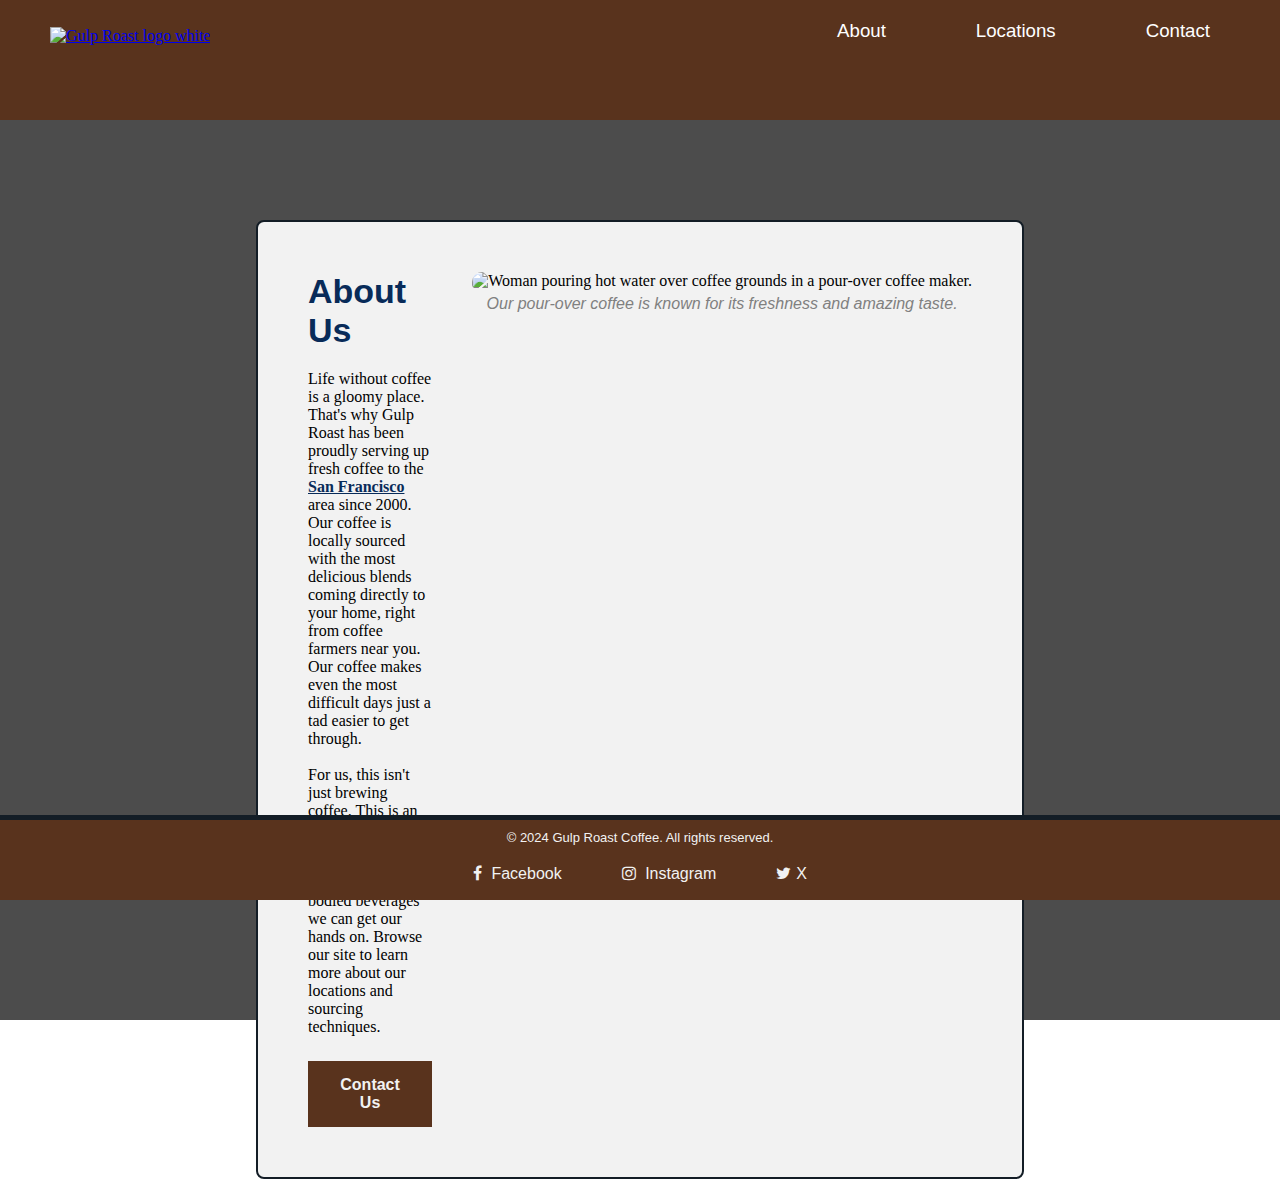
==== index.html @ 255f0065 "Gulp v1" ====
<!DOCTYPE html>
<html lang="en">
<head>
    <meta charset="UTF-8">
    <meta name="viewport" content="width=device-width, initial-scale=1.0">
    <!--bootstrap goes here-->
    <link rel="stylesheet" href="https://cdnjs.cloudflare.com/ajax/libs/font-awesome/4.7.0/css/font-awesome.min.css">
    <link rel="stylesheet" type="text/css" href="css/style.css">
    <title>Document</title>
</head>
<body>
    
  <header>
    <div class="container">
      <div class="logoGulp">
        <a href="https://uxuicurriculum.wixsite.com/gulproast"><img src="https://assets.codepen.io/6306176/gulp-logo-light.png" alt="Gulp Roast logo white" height="100px"></a>
      </div>
  
      <!--navigation links -->
  
      <nav class="menu">
        <ul>
          <a href="#">
            <li>About</li>
          </a>
          <a href="https://uxuicurriculum.wixsite.com/gulproast/locations">
            <li>Locations</li>
          </a>
          <a href="https://uxuicurriculum.wixsite.com/gulproast/contact">
            <li>Contact</li>
          </a>
        </ul>
      </nav>
    </div>
  </header>
  
  <!--section -->
  
  <section>
    <div class="overlay">
      <main class="content-wrapper">
        <div class="content">
          <div class="text-content">
            <h1>About Us</h1>
            <p class="link">Life without coffee is a gloomy place. That's why Gulp Roast has been proudly serving up fresh coffee to the <strong><a href="https://goo.gl/maps/3rAyszfwSDx8Si2Y9" target="_blank">San Francisco</a></strong> area since 2000. Our coffee is locally sourced with the most delicious blends coming directly to your home, right from coffee farmers near you. Our coffee makes even the most difficult days just a tad easier to get through.</p><br>
  
            <p>For us, this isn't just brewing coffee. This is an active life mission to bring our customers the most flavorful, full-bodied beverages we can get our hands on. Browse our site to learn more about our locations and sourcing techniques.</p>
            <p class="button"> <a href="https://uxuicurriculum.wixsite.com/gulproast/contact">Contact Us</a></p>
          </div>
          
  <!-- image here -->
  
          <div class="image-content">
            <img src="https://assets.codepen.io/6306176/gulp-pouring-coffee-horizontal.jpg" alt="Woman pouring hot water over coffee grounds in a pour-over coffee maker." class="side-image">
            <p class="caption">Our pour-over coffee is known for its freshness and amazing taste.</p>
          </div>
  
        </div>
      </main>
    </div>
</section>

  <!-- footer is here -->
  
  <footer>
    <div class="copyright">&copy; 2024 Gulp Roast Coffee. All rights reserved.</div>
    <div class="socialMedia">
      <ul>
        <li><a href="http://www.facebook.com" target="_blank"><i class="fa fa-facebook"></i> Facebook</a></li>
        <li><a href="https://www.instagram.com" target="_blank"><i class="fa fa-instagram"></i> Instagram</a></li>
        <li><a href="https://www.x.com" target="_blank"><i class="fa fa-twitter"></i>X</a></li>
      </ul>
    </div>
  </footer>





</body>
<!--javascript link goes here-->
</html>
---- css/style.css ----
/* General Styles */

* {
    margin: 0;
    padding: 0;
    box-sizing: border-box;
  }
  
  
  /* Navigation */
  
  header {
    background-color: #59331d;
    height: 120px;
    position: sticky;
    top: 0;
  }
  
  .container {
    display: flex;
    justify-content: space-between;
    align-items: center;
  }
  
  .logoGulp img {
    max-height: 100px;
    padding-top: 10px;
    padding-left: 50px;
  }
  
  .menu {
    font-family: "Lato", Arial, sans-serif;
    font-weight: 500;
    font-style: normal;
    font-size: 14pt;
  }
  
  .menu ul {
    display: flex;
    list-style: none;
    padding-right: 50px;
    margin: 0;
  }
  
  li {
    color: white;
    display: inline-block;
    padding: 20px;
  }
  
  .menu li {
    margin-left: 50px;
    color: white;
  }
  
  .menu li:hover {
    color: #d98555;
  }
  
  /* Body */
  
  body {
    background-image: url("https://assets.codepen.io/6306176/gulp-menu.jpg");
    background-size: cover;
    background-position: center;
    background-attachment: fixed;
    margin: 0;
    padding: 0;
  }
  
  .overlay {
    position: absolute;
    width: 100%;
    height: 100%;
    background-color: rgba(0, 0, 0, 0.7); /* 0.7 means opacity*/
  }
  
  .content-wrapper {
    background-color: #F2F2F2;
    border: 2px solid #131D26; 
    padding: 50px;
    margin: 100px auto;
    max-width: 60%;
    border-radius: 8px;
    display: flex;
    justify-content: center; 
    align-items: center;
  }
  
  .content {
    display: flex;
    justify-content: space-between;
  }
  
  .text-content {
    flex: 1;
    padding-right: 40px;
  }
  
  /* body image  */
  
  .image-content {
    text-align: center;
    border-radius: 8px;
  }
  
  .side-image {
    float: right;
    max-width: 100%;
    height: auto;
    border-radius: 10px;
    padding-bottom: 5px;
  }
   
  /* body text */
  
   h1 {
    font-family: 'Poppins', Arial, sans-serif;
    font-size: 34px;
    font-weight: 700;
    font-style: normal;
    color: #082b59;
    margin-bottom: 20px;
   }
  
  .link a {
    color: #082B59;
    text-decoration: underline;
  }
  
   .button a {
    font-family: 'Lato', Arial, sans-serif;
    font-weight: bold;
    background-color: #59331d;
    border: none;
    color: #F2F2F2; 
    padding: 15px 32px;
    text-align: center;
    text-decoration: none;
    display: inline-block;
    font-size: 16px;
    margin-top: 25px;
   }
  
   .button a:active {
    background-color: #59331d;
    border: none;
    color: #f2f2f2;
    }
  
  .button a:hover {
    color: #D98555;
  }
  
  .paragraph {
    font-family: "Lato", Arial, sans-serif;
    font-weight: 400;
    font-style: normal;
    font-size: 14pt;
    text-align: left;
    line-height: 1.2;
    max-width: 50%;
    padding: 0;
  }
  
  .paragraph a {
    color: #082B59;
    text-decoration: underline;
  }
  
  /* copy under image */
  
  .caption {
    text-align: center;
    padding-top: 20px;
    font-family: "Lato", Arial, sans-serif;
    font-style: italic;
    color: #808080;
  }
  
  
  /* Footer */
  
  footer {
    background-color: #59331D;
    height: 85px;
    display: inline-span;
    text-align: center;
    margin: 0;
    padding: 0;
    position: fixed;
    left: 0;
    bottom: 0;
    width: 100%;
    border-top: 5px solid #131D26 ;
  }
  
  .copyright {
    font-family: "Lato", Arial, sans-serif;
    color: #F2F2F2;
    font-size: small;
    padding-top: 10px;
  }
  
  /* social media styling */
  
  .socialMedia {
    font-family: "Lato", Arial, sans-serif;
    color: #F2F2F2;
  }
  
  .socialMedia ul {
    list-style-type: none;
    display: flex;
    justify-content: center;
    padding: 0;
    margin: 0;
  }
  
  .socialMedia li {
    margin: 0 10px;
  }
  
  .socialMedia a {
    color: #F2F2F2;
    text-decoration: none;
  }
  
  .socialMedia a:hover {
    color: #D98555;
  }
  
  .socialMedia i {
    margin-right: 5px;
  }
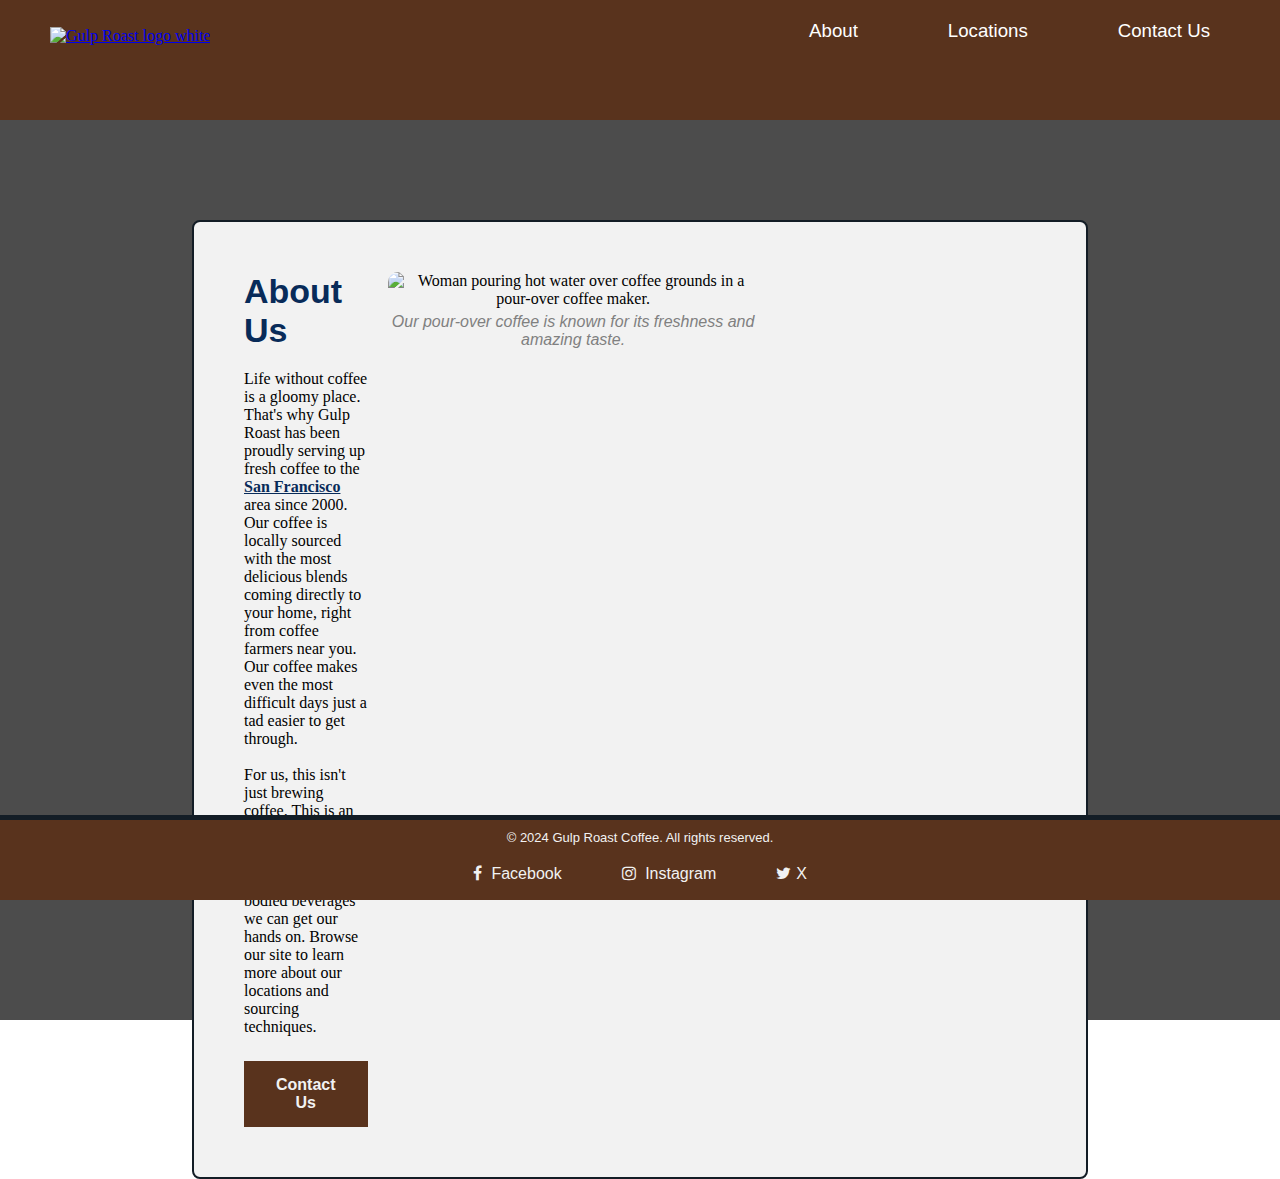
==== commit 9e211129: "responsive" ====
--- a/index.html
+++ b/index.html
@@ -27,7 +27,7 @@
             <li>Locations</li>
           </a>
           <a href="https://uxuicurriculum.wixsite.com/gulproast/contact">
-            <li>Contact</li>
+            <li>Contact Us</li>
           </a>
         </ul>
       </nav>
@@ -50,12 +50,18 @@
           
   <!-- image here -->
   
-          <div class="image-content">
-            <img src="https://assets.codepen.io/6306176/gulp-pouring-coffee-horizontal.jpg" alt="Woman pouring hot water over coffee grounds in a pour-over coffee maker." class="side-image">
-            <p class="caption">Our pour-over coffee is known for its freshness and amazing taste.</p>
-          </div>
+  <div class="image-content">
+    <picture>
+      <!-- Image for large screens (desktop) -->
+      <source media="(min-width: 1024px)" srcset="https://assets.codepen.io/6306176/gulp-pouring-coffee-horizontal.jpg" alt="Woman pouring hot water over coffee grounds in a pour-over coffee maker.">
+      <!-- Image for medium screens (tablet) -->
+      <source media="(min-width: 768px)" srcset="https://assets.codepen.io/6306176/gulp-pouring-coffee-vertical.jpg" alt="Woman pouring hot water over coffee grounds in a pour-over coffee maker.">
+      <!-- Default image for small screens (mobile) -->
+      <img src="https://assets.codepen.io/6306176/gulp-pouring-coffee-small-horizontal.jpg" alt="Woman pouring hot water over coffee grounds in a pour-over coffee maker." class="side-image">
+    </picture>
+    <p class="caption">Our pour-over coffee is known for its freshness and amazing taste.</p>
+  </div>
   
-        </div>
       </main>
     </div>
 </section>
--- a/css/style.css
+++ b/css/style.css
@@ -6,6 +6,21 @@
     box-sizing: border-box;
   }
   
+  body {
+    background-image: url("https://assets.codepen.io/6306176/gulp-menu.jpg");
+    background-size: cover;
+    background-position: center;
+    background-attachment: fixed;
+    margin: 0;
+    padding: 0;
+  }
+  
+  .overlay {
+    position: absolute;
+    width: 100%;
+    height: 100%;
+    background-color: rgba(0, 0, 0, 0.7); /* 0.7 means opacity*/
+  }
   
   /* Navigation */
   
@@ -57,23 +72,7 @@
     color: #d98555;
   }
   
-  /* Body */
-  
-  body {
-    background-image: url("https://assets.codepen.io/6306176/gulp-menu.jpg");
-    background-size: cover;
-    background-position: center;
-    background-attachment: fixed;
-    margin: 0;
-    padding: 0;
-  }
-  
-  .overlay {
-    position: absolute;
-    width: 100%;
-    height: 100%;
-    background-color: rgba(0, 0, 0, 0.7); /* 0.7 means opacity*/
-  }
+  /* Section */
   
   .content-wrapper {
     background-color: #F2F2F2;
@@ -97,7 +96,7 @@
     padding-right: 40px;
   }
   
-  /* body image  */
+  /* section image  */
   
   .image-content {
     text-align: center;
@@ -112,7 +111,7 @@
     padding-bottom: 5px;
   }
    
-  /* body text */
+  /* section text */
   
    h1 {
     font-family: 'Poppins', Arial, sans-serif;
@@ -232,4 +231,53 @@
   
   .socialMedia i {
     margin-right: 5px;
+  }
+
+
+  /* Media Queries */
+
+/* Large screens (desktop) */
+@media (min-width: 1024px) {
+    .content-wrapper {
+      max-width: 70%;
+      display: grid;
+      grid-template-columns: 2fr 1fr;
+      gap: 20px;
+    }
+  
+    .text-content {
+      padding-right: 20px;
+    }
+  }
+  
+  /* Medium screens (tablet) */
+  @media (min-width: 768px) and (max-width: 1023px) {
+    .content-wrapper {
+      max-width: 90%;
+      display: flex;
+      flex-direction: column;
+      align-items: center;
+    }
+  
+    .text-content {
+      text-align: center;
+    }
+  }
+  
+  /* Small screens (mobile) */
+  @media (max-width: 767px) {
+    .content-wrapper {
+      max-width: 95%;
+      padding: 20px;
+    }
+  
+    .paragraph {
+      max-width: 100%;
+      text-align: justify;
+    }
+  
+    .side-image {
+      max-width: 100%;
+      margin-top: 20px;
+    }
   }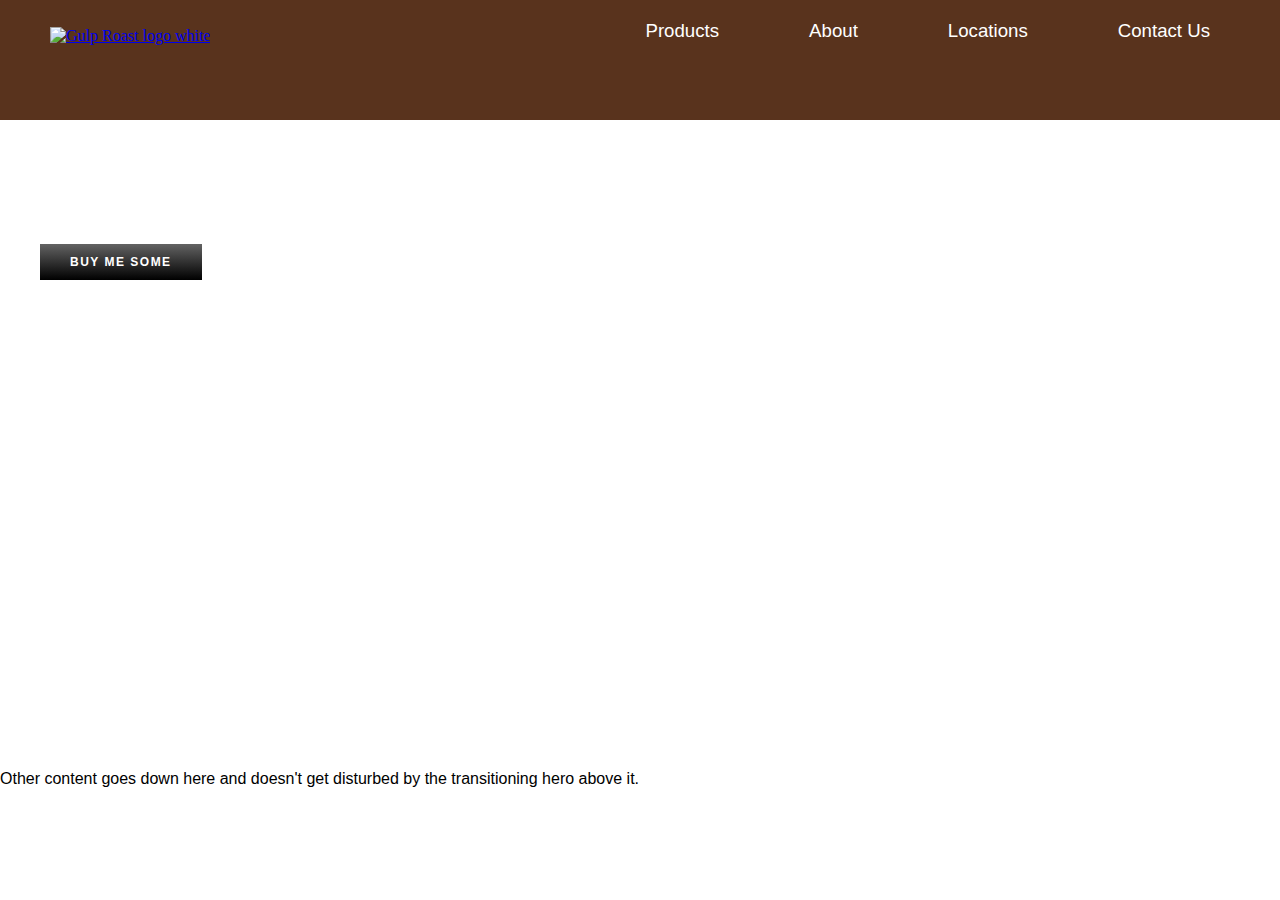
==== commit 4768abf4: "121524 update" ====
--- a/index.html
+++ b/index.html
@@ -6,21 +6,24 @@
     <!--bootstrap goes here-->
     <link rel="stylesheet" href="https://cdnjs.cloudflare.com/ajax/libs/font-awesome/4.7.0/css/font-awesome.min.css">
     <link rel="stylesheet" type="text/css" href="css/style.css">
-    <title>Document</title>
+    <title>Gulp Roast Home</title>
 </head>
 <body>
     
   <header>
     <div class="container">
       <div class="logoGulp">
-        <a href="https://uxuicurriculum.wixsite.com/gulproast"><img src="https://assets.codepen.io/6306176/gulp-logo-light.png" alt="Gulp Roast logo white" height="100px"></a>
+        <a href="file:///Users/meganrodgers/Bootcamp/M10/about.html"><img src="https://assets.codepen.io/6306176/gulp-logo-light.png" alt="Gulp Roast logo white" height="100px"></a>
       </div>
   
       <!--navigation links -->
   
       <nav class="menu">
         <ul>
-          <a href="#">
+          <a href="file:///Users/meganrodgers/Bootcamp/M10/products.html#">
+            <li>Products</li>
+          </a>
+          <a href="file:///Users/meganrodgers/Bootcamp/M10/about.html">
             <li>About</li>
           </a>
           <a href="https://uxuicurriculum.wixsite.com/gulproast/locations">
@@ -35,53 +38,19 @@
   </header>
   
   <!--section -->
-  
-  <section>
-    <div class="overlay">
-      <main class="content-wrapper">
-        <div class="content">
-          <div class="text-content">
-            <h1>About Us</h1>
-            <p class="link">Life without coffee is a gloomy place. That's why Gulp Roast has been proudly serving up fresh coffee to the <strong><a href="https://goo.gl/maps/3rAyszfwSDx8Si2Y9" target="_blank">San Francisco</a></strong> area since 2000. Our coffee is locally sourced with the most delicious blends coming directly to your home, right from coffee farmers near you. Our coffee makes even the most difficult days just a tad easier to get through.</p><br>
-  
-            <p>For us, this isn't just brewing coffee. This is an active life mission to bring our customers the most flavorful, full-bodied beverages we can get our hands on. Browse our site to learn more about our locations and sourcing techniques.</p>
-            <p class="button"> <a href="https://uxuicurriculum.wixsite.com/gulproast/contact">Contact Us</a></p>
-          </div>
-          
-  <!-- image here -->
-  
-  <div class="image-content">
-    <picture>
-      <!-- Image for large screens (desktop) -->
-      <source media="(min-width: 1024px)" srcset="https://assets.codepen.io/6306176/gulp-pouring-coffee-horizontal.jpg" alt="Woman pouring hot water over coffee grounds in a pour-over coffee maker.">
-      <!-- Image for medium screens (tablet) -->
-      <source media="(min-width: 768px)" srcset="https://assets.codepen.io/6306176/gulp-pouring-coffee-vertical.jpg" alt="Woman pouring hot water over coffee grounds in a pour-over coffee maker.">
-      <!-- Default image for small screens (mobile) -->
-      <img src="https://assets.codepen.io/6306176/gulp-pouring-coffee-small-horizontal.jpg" alt="Woman pouring hot water over coffee grounds in a pour-over coffee maker." class="side-image">
-    </picture>
-    <p class="caption">Our pour-over coffee is known for its freshness and amazing taste.</p>
+<section>
+  <div class="hero-container">
+    <div class="hero"></div>
+    <div class="hero-stuff">
+        <h1>I love coffee</h1>
+        <a class="btn">Buy Me Some</a>
+    </div>
   </div>
   
-      </main>
-    </div>
-</section>
-
-  <!-- footer is here -->
-  
-  <footer>
-    <div class="copyright">&copy; 2024 Gulp Roast Coffee. All rights reserved.</div>
-    <div class="socialMedia">
-      <ul>
-        <li><a href="http://www.facebook.com" target="_blank"><i class="fa fa-facebook"></i> Facebook</a></li>
-        <li><a href="https://www.instagram.com" target="_blank"><i class="fa fa-instagram"></i> Instagram</a></li>
-        <li><a href="https://www.x.com" target="_blank"><i class="fa fa-twitter"></i>X</a></li>
-      </ul>
-    </div>
-  </footer>
+  <p>Other content goes down here and doesn't get disturbed by the transitioning hero above it.</p>
 
 
-
-
+</section>
 
 </body>
 <!--javascript link goes here-->
--- a/css/style.css
+++ b/css/style.css
@@ -1,283 +1,465 @@
 /* General Styles */
 
 * {
-    margin: 0;
-    padding: 0;
+  margin: 0;
+  padding: 0;
+  box-sizing: border-box;
+}
+
+/* text styles */
+
+ h1 {
+  font-family: 'Poppins', Arial, sans-serif;
+  font-size: 34px;
+  font-weight: 700;
+  font-style: normal;
+  color: #082b59;
+  margin-bottom: 20px;
+ }
+
+ h2 {
+  font-family: 'Poppins', Arial, sans-serif;
+  font-family: 24px;
+  font-weight: 700;
+  font-style: normal;
+  color: black;
+  margin-bottom: 10px; 
+ }
+
+.link a {
+  color: #082B59;
+  text-decoration: underline;
+}
+
+ .button a {
+  font-family: 'Lato', Arial, sans-serif;
+  font-weight: bold;
+  background-color: #59331d;
+  border: none;
+  color: #F2F2F2; 
+  padding: 15px 32px;
+  text-align: center;
+  text-decoration: none;
+  display: inline-block;
+  font-size: 16px;
+  margin-top: 25px;
+ }
+
+ .button a:active {
+  background-color: #59331d;
+  border: none;
+  color: #f2f2f2;
+  }
+
+.button a:hover {
+  color: #D98555;
+}
+
+.paragraph {
+  font-family: "Lato", Arial, sans-serif;
+  font-weight: 400;
+  font-style: normal;
+  font-size: 14pt;
+  text-align: left;
+  line-height: 1.2;
+  max-width: 50%;
+  padding: 0;
+}
+
+.paragraph a {
+  color: #082B59;
+  text-decoration: underline;
+}
+
+
+.caption {
+  text-align: center;
+  padding-top: 20px;
+  font-family: "Lato", Arial, sans-serif;
+  font-style: italic;
+  color: #808080;
+}
+
+/* Navigation */
+
+header {
+  background-color: #59331d;
+  height: 120px;
+  position: sticky;
+  top: 0;
+}
+
+.container {
+  display: flex;
+  justify-content: space-between;
+  align-items: center;
+}
+
+.logoGulp img {
+  max-height: 100px;
+  padding-top: 10px;
+  padding-left: 50px;
+}
+
+.menu {
+  font-family: "Lato", Arial, sans-serif;
+  font-weight: 500;
+  font-style: normal;
+  font-size: 14pt;
+}
+
+.menu ul {
+  display: flex;
+  list-style: none;
+  padding-right: 50px;
+  margin: 0;
+}
+
+li {
+  color: white;
+  display: inline-block;
+  padding: 20px;
+}
+
+.menu li {
+  margin-left: 50px;
+  color: white;
+}
+
+.menu li:hover {
+  color: #d98555;
+}
+
+/* Home page styling */
+
+.hero-container {
+  height: 70vh;
+  width: 100%;
+  overflow: hidden;
+  position: relative;
+  margin-bottom: 20px;
+}
+
+.hero {
+  background: url('https://images.unsplash.com/photo-1467189386127-c4e5e31ee213?auto=format&fit=crop&w=1350&q=80') no-repeat center center;
+  background-size: cover;
+  height: 100%;
+  width: 100%;
+  padding: 40px;
+  transition: transform 2s;
+}
+
+.hero:hover {
+  transform: scale(1.15);
+}
+
+.hero-stuff {
+  position: absolute;
+  top: 40px;
+  left: 40px;
+}
+
+h1 {
+  font-size: 55px;
+  font-weight: 700;
+  font-family: sans-serif;
+  color: #fff;
+}
+
+a.btn {
+  display: inline-block;
+  font-family: sans-serif;
+  font-size: 12px;
+  font-weight: 700;
+  letter-spacing: 1.5px;
+  padding: 11px 30px;
+  background-color: #636363;
+  background-image: linear-gradient(to bottom,#636363,#000);
+  color: #fff;
+  text-transform: uppercase;
+}
+
+a.btn:hover {
+  background-image: linear-gradient(to bottom,#000,#000);
+}
+
+p {
+  font-family: sans-serif;
+}
+
+/* About us page */
+
+.about-us {
+  background-image: url("images/gulp-menu.jpg");
+  background-size: cover;
+  background-position: center;
+  background-attachment: fixed;
+  margin: 0;
+  padding: 0;
+  height: 100vh;
+  position: relative;
+}
+
+.overlay {
+  position: absolute;
+  width: 100%;
+  height: 100%;
+  background-color: rgba(0, 0, 0, 0.7); /* 0.7 means opacity*/
+  pointer-events: none;
+}
+
+.content-wrapper {
+  background-color: #F2F2F2;
+  border: 2px solid #131D26; 
+  padding: 50px;
+  margin: 100px auto;
+  max-width: 70%;
+  border-radius: 8px;
+  display: grid;
+  gap: 20px;
+  grid-template-columns: 1fr;
+}
+
+.content {
+  display: flex;
+  flex-direction: column; 
+  justify-content: space-between;
+  align-items: center;
+  gap: 20px; 
+}
+
+/* About us image styling */
+
+.text-content {
+  text-align: left;
+  max-width: 100%;
+  line-height: 1.6;
+  padding: 10px 20px;
+}
+
+.image-content {
+  text-align: center;
+  max-width: 100%;
+  padding: 10px;
+  border-radius: 8px;
+}
+
+.side-image {
+  float: right;
+  max-width: 100%;
+  height: auto;
+  border-radius: 10px;
+  padding-bottom: 5px;
+}
+
+
+/* Product page styling */
+
+
+/* Background specific to products.html */
+
+.products-page {
+background-image: url("");
+background-color:#f3eada;
+}
+
+.product-grid {
+display: grid;
+grid-template-columns: 1fr; /* Single column for mobile */
+gap: 20px;
+}
+
+.products-page-heading {
+text-align: left;
+font-family: 'Poppins', Arial, sans-serif;
+font-size: 34px;
+font-weight: 700;
+font-style: normal;
+color: #082b59;
+padding: 2%;
+margin-bottom: 20px;
+}
+
+.product-images {
+display: grid;
+grid-template-columns: repeat(3, 1fr); /* 3 equal columns */
+gap: 20px;
+max-width: 1200px;
+margin: 0 auto;
+padding: 20px;
+}
+
+/* Product Container: Three Columns */
+.product-container {
+display: grid;
+grid-template-columns: repeat(3, 1fr); /* 3 equal columns */
+gap: 20px; /* Space between columns */
+max-width: 1200px; /* Center the content */
+margin: 0 auto;
+padding: 20px;
+}
+
+/* Individual Product Styling */
+.product {
+background: #f2f2f2;
+border: 2px solid #59331d;
+border-radius: 8px;
+padding: 15px;
+text-align: center;
+}
+
+/* Product Title */
+.product h2 {
+font-size: 1.5rem;
+color: #131D26;
+margin-bottom: 10px;
+text-align: center;
+}
+
+/* Product Image */
+.product img {
+width: 100%; /* Responsive images */
+max-width: 250px;
+height: auto;
+margin: 10px 0;
+border-radius: 50%;
+}
+
+/* Product Description */
+.product p {
+font-size: 1rem;
+color: black;
+line-height: 1.6;
+text-align: left;
+padding-top: 15px;
+padding-left: 5px;
+padding-right:5px;
+}
+
+/* Footer */
+
+footer {
+  background-color: #59331D;
+  height: 85px;
+  display: inline-span;
+  text-align: center;
+  margin: 0;
+  padding: 0;
+  position: fixed;
+  left: 0;
+  bottom: 0;
+  width: 100%;
+  border-top: 5px solid #131D26 ;
+}
+
+.copyright {
+  font-family: "Lato", Arial, sans-serif;
+  color: #F2F2F2;
+  font-size: small;
+  padding-top: 10px;
+}
+
+/* social media styling */
+
+.socialMedia {
+  font-family: "Lato", Arial, sans-serif;
+  color: #F2F2F2;
+}
+
+.socialMedia ul {
+  list-style-type: none;
+  display: flex;
+  justify-content: center;
+  padding: 0;
+  margin: 0;
+}
+
+.socialMedia li {
+  margin: 0 10px;
+}
+
+.socialMedia a {
+  color: #F2F2F2;
+  text-decoration: none;
+}
+
+.socialMedia a:hover {
+  color: #D98555;
+}
+
+.socialMedia i {
+  margin-right: 5px;
+}
+
+/* Media Queries */
+
+/* Mobile (max-width: 767px) */
+@media (max-width: 767px) {
+  .content-wrapper {
+    max-width: 95%;
+    padding: 20px;
+  }
+  .side-image {
+    max-width: 100%;
+    margin-top: 20px;
+  }
+  .product-container {
+    grid-template-columns: 1fr; /* Single column for mobile */
+  }
+}
+
+/* Tablet (min-width: 768px) */
+@media (min-width: 768px) and (max-width: 1023px) {
+  .content-wrapper {
+    max-width: 90%;
+    display: flex;
+    flex-direction: column;
+    align-items: center;
+  }
+  .text-content {
+    text-align: center;
+  }
+  .side-image {
+    max-width: 100%;
+    margin-top: 20px;
+  }
+  .product-container {
+    grid-template-columns: repeat(2, 1fr); /* Two columns for tablets */
+  }
+  .content {
+    flex-direction: row;
+    align-items: flex-start;
+    gap: 40px;
+  }
+  .text-content {
+    text-align: left;
+    max-width: 70%;
+  }
+  .image-content {
+    max-width: 50%;
+  }
+}
+
+/* Desktop (min-width: 1024px) */
+@media (min-width: 1024px) {
+  .content-wrapper {
+    max-width: 70%;
+    display: grid;
+    grid-template-columns: 2fr 1fr;
+    gap: 20px;
+    border-radius: 8px;
+  }
+  .text-content {
+    max-width: 70%;
+    padding-right: 20px;
+  }
+  .image-content {
+    max-width: 30%;
+    padding: 10px;
     box-sizing: border-box;
   }
-  
-  body {
-    background-image: url("https://assets.codepen.io/6306176/gulp-menu.jpg");
-    background-size: cover;
-    background-position: center;
-    background-attachment: fixed;
-    margin: 0;
-    padding: 0;
-  }
-  
-  .overlay {
-    position: absolute;
-    width: 100%;
-    height: 100%;
-    background-color: rgba(0, 0, 0, 0.7); /* 0.7 means opacity*/
-  }
-  
-  /* Navigation */
-  
-  header {
-    background-color: #59331d;
-    height: 120px;
-    position: sticky;
-    top: 0;
-  }
-  
-  .container {
-    display: flex;
-    justify-content: space-between;
-    align-items: center;
-  }
-  
-  .logoGulp img {
-    max-height: 100px;
-    padding-top: 10px;
-    padding-left: 50px;
-  }
-  
-  .menu {
-    font-family: "Lato", Arial, sans-serif;
-    font-weight: 500;
-    font-style: normal;
-    font-size: 14pt;
-  }
-  
-  .menu ul {
-    display: flex;
-    list-style: none;
-    padding-right: 50px;
-    margin: 0;
-  }
-  
-  li {
-    color: white;
-    display: inline-block;
-    padding: 20px;
-  }
-  
-  .menu li {
-    margin-left: 50px;
-    color: white;
-  }
-  
-  .menu li:hover {
-    color: #d98555;
-  }
-  
-  /* Section */
-  
-  .content-wrapper {
-    background-color: #F2F2F2;
-    border: 2px solid #131D26; 
-    padding: 50px;
-    margin: 100px auto;
-    max-width: 60%;
-    border-radius: 8px;
-    display: flex;
-    justify-content: center; 
-    align-items: center;
-  }
-  
   .content {
-    display: flex;
-    justify-content: space-between;
-  }
-  
-  .text-content {
-    flex: 1;
-    padding-right: 40px;
-  }
-  
-  /* section image  */
-  
-  .image-content {
-    text-align: center;
-    border-radius: 8px;
-  }
-  
-  .side-image {
-    float: right;
-    max-width: 100%;
-    height: auto;
-    border-radius: 10px;
-    padding-bottom: 5px;
-  }
-   
-  /* section text */
-  
-   h1 {
-    font-family: 'Poppins', Arial, sans-serif;
-    font-size: 34px;
-    font-weight: 700;
-    font-style: normal;
-    color: #082b59;
-    margin-bottom: 20px;
-   }
-  
-  .link a {
-    color: #082B59;
-    text-decoration: underline;
-  }
-  
-   .button a {
-    font-family: 'Lato', Arial, sans-serif;
-    font-weight: bold;
-    background-color: #59331d;
-    border: none;
-    color: #F2F2F2; 
-    padding: 15px 32px;
-    text-align: center;
-    text-decoration: none;
-    display: inline-block;
-    font-size: 16px;
-    margin-top: 25px;
-   }
-  
-   .button a:active {
-    background-color: #59331d;
-    border: none;
-    color: #f2f2f2;
-    }
-  
-  .button a:hover {
-    color: #D98555;
-  }
-  
-  .paragraph {
-    font-family: "Lato", Arial, sans-serif;
-    font-weight: 400;
-    font-style: normal;
-    font-size: 14pt;
-    text-align: left;
-    line-height: 1.2;
-    max-width: 50%;
-    padding: 0;
-  }
-  
-  .paragraph a {
-    color: #082B59;
-    text-decoration: underline;
-  }
-  
-  /* copy under image */
-  
-  .caption {
-    text-align: center;
-    padding-top: 20px;
-    font-family: "Lato", Arial, sans-serif;
-    font-style: italic;
-    color: #808080;
-  }
-  
-  
-  /* Footer */
-  
-  footer {
-    background-color: #59331D;
-    height: 85px;
-    display: inline-span;
-    text-align: center;
-    margin: 0;
-    padding: 0;
-    position: fixed;
-    left: 0;
-    bottom: 0;
-    width: 100%;
-    border-top: 5px solid #131D26 ;
-  }
-  
-  .copyright {
-    font-family: "Lato", Arial, sans-serif;
-    color: #F2F2F2;
-    font-size: small;
-    padding-top: 10px;
-  }
-  
-  /* social media styling */
-  
-  .socialMedia {
-    font-family: "Lato", Arial, sans-serif;
-    color: #F2F2F2;
-  }
-  
-  .socialMedia ul {
-    list-style-type: none;
-    display: flex;
-    justify-content: center;
-    padding: 0;
-    margin: 0;
-  }
-  
-  .socialMedia li {
-    margin: 0 10px;
-  }
-  
-  .socialMedia a {
-    color: #F2F2F2;
-    text-decoration: none;
-  }
-  
-  .socialMedia a:hover {
-    color: #D98555;
-  }
-  
-  .socialMedia i {
-    margin-right: 5px;
-  }
-
-
-  /* Media Queries */
-
-/* Large screens (desktop) */
-@media (min-width: 1024px) {
-    .content-wrapper {
-      max-width: 70%;
-      display: grid;
-      grid-template-columns: 2fr 1fr;
-      gap: 20px;
-    }
-  
-    .text-content {
-      padding-right: 20px;
-    }
-  }
-  
-  /* Medium screens (tablet) */
-  @media (min-width: 768px) and (max-width: 1023px) {
-    .content-wrapper {
-      max-width: 90%;
-      display: flex;
-      flex-direction: column;
-      align-items: center;
-    }
-  
-    .text-content {
-      text-align: center;
-    }
-  }
-  
-  /* Small screens (mobile) */
-  @media (max-width: 767px) {
-    .content-wrapper {
-      max-width: 95%;
-      padding: 20px;
-    }
-  
-    .paragraph {
-      max-width: 100%;
-      text-align: justify;
-    }
-  
-    .side-image {
-      max-width: 100%;
-      margin-top: 20px;
-    }
-  }+    flex-direction: row;
+    align-items: flex-start;
+  }
+}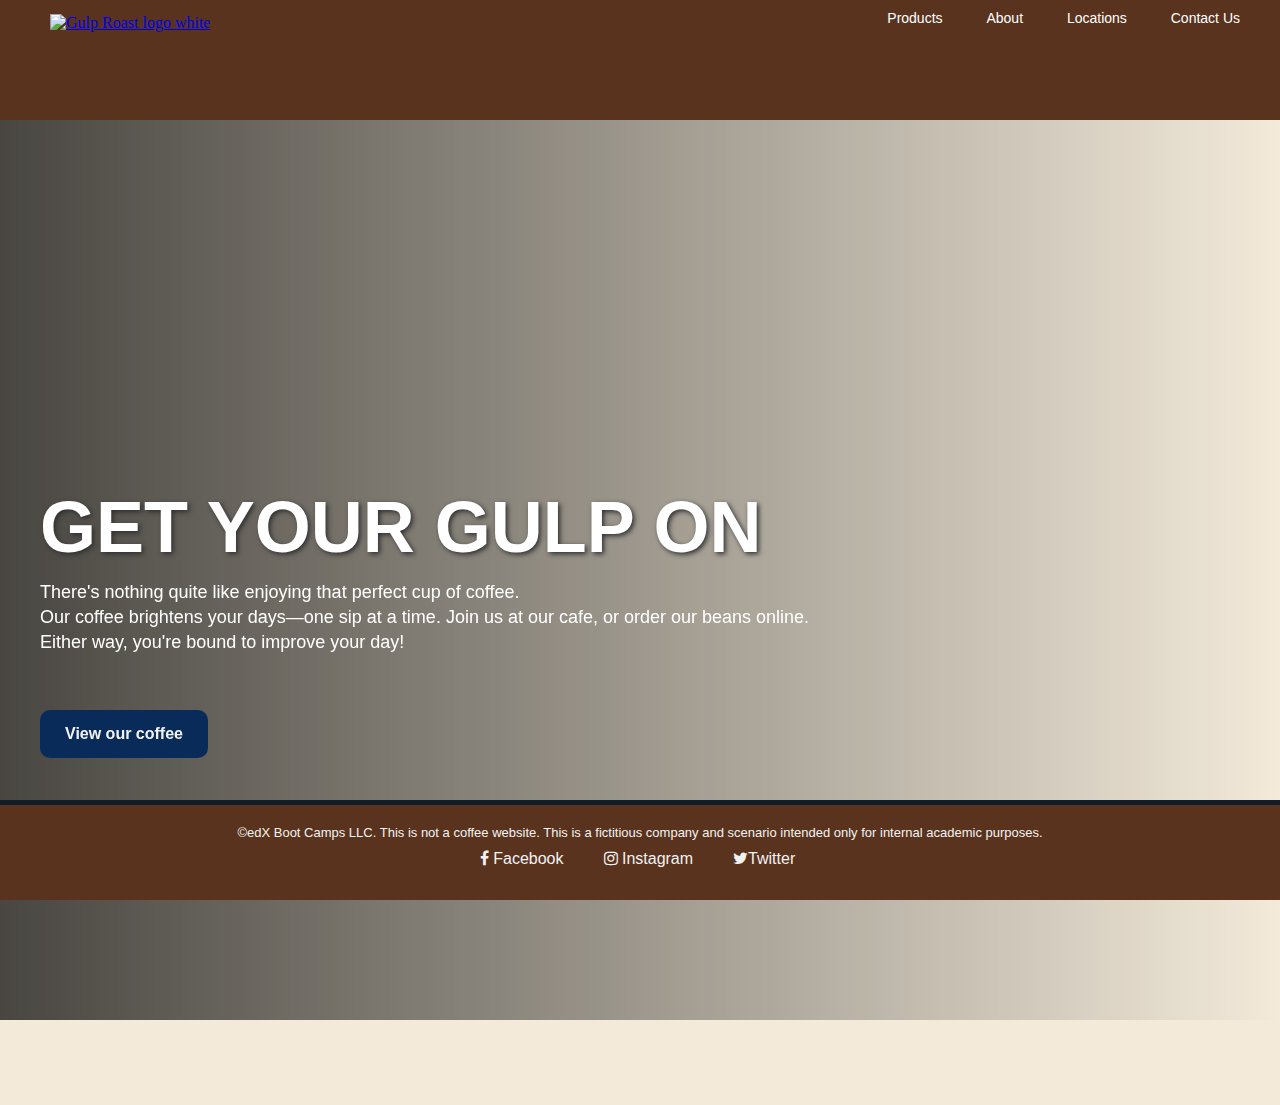
==== commit 711873c9: "final version" ====
--- a/index.html
+++ b/index.html
@@ -3,37 +3,29 @@
 <head>
     <meta charset="UTF-8">
     <meta name="viewport" content="width=device-width, initial-scale=1.0">
-    <!--bootstrap goes here-->
     <link rel="stylesheet" href="https://cdnjs.cloudflare.com/ajax/libs/font-awesome/4.7.0/css/font-awesome.min.css">
-    <link rel="stylesheet" type="text/css" href="css/style.css">
+    <link rel="stylesheet" type="text/css" href="./css/style.css">
     <title>Gulp Roast Home</title>
 </head>
 <body>
     
+   <!--navigation -->
   <header>
-    <div class="container">
+    <div class="container-nav">
       <div class="logoGulp">
-        <a href="file:///Users/meganrodgers/Bootcamp/M10/about.html"><img src="https://assets.codepen.io/6306176/gulp-logo-light.png" alt="Gulp Roast logo white" height="100px"></a>
+        <a href="file:///Users/meganrodgers/Bootcamp/M10/index.html"><img src="https://assets.codepen.io/6306176/gulp-logo-light.png" alt="Gulp Roast logo white" height="100px"></a>
       </div>
-  
-      <!--navigation links -->
-  
+
       <nav class="menu">
         <ul>
-          <a href="file:///Users/meganrodgers/Bootcamp/M10/products.html#">
-            <li>Products</li>
-          </a>
-          <a href="file:///Users/meganrodgers/Bootcamp/M10/about.html">
-            <li>About</li>
-          </a>
-          <a href="https://uxuicurriculum.wixsite.com/gulproast/locations">
-            <li>Locations</li>
-          </a>
-          <a href="https://uxuicurriculum.wixsite.com/gulproast/contact">
-            <li>Contact Us</li>
-          </a>
+          <a href="file:///Users/meganrodgers/Bootcamp/M10/products.html#"><li>Products</li></a>
+          <a href="file:///Users/meganrodgers/Bootcamp/M10/about.html"><li>About</li></a>
+          <a href="https://uxuicurriculum.wixsite.com/gulproast/locations"><li>Locations</li></a>
+          <a href="https://uxuicurriculum.wixsite.com/gulproast/contact"><li>Contact Us</li> </a>
         </ul>
       </nav>
+      <i class="fa fa-bars burger" style="font-size:24px"></i>
+      
     </div>
   </header>
   
@@ -42,16 +34,28 @@
   <div class="hero-container">
     <div class="hero"></div>
     <div class="hero-stuff">
-        <h1>I love coffee</h1>
-        <a class="btn">Buy Me Some</a>
+        <h1 class="display-h1">Get Your Gulp On</h1>
+        <p class="display-copy">There's nothing quite like enjoying that perfect cup of coffee. 
+        <br>Our coffee brightens your days—one sip at a time. Join us at our cafe, or order our beans online.<br> Either way, you're bound to improve your day!</p>
+
+        <a class="btn" href="file:///Users/meganrodgers/Bootcamp/M10/products.html#">View our coffee</a>
     </div>
   </div>
-  
-  <p>Other content goes down here and doesn't get disturbed by the transitioning hero above it.</p>
-
-
 </section>
 
+ <!-- footer is here -->
+  
+ <footer>
+  <div class="copyright">&copy;edX Boot Camps LLC. This is not a coffee website. This is a fictitious company and scenario intended only for internal academic purposes.</div>
+  <div class="socialMedia">
+    <ul>
+      <li><a href="http://www.facebook.com" target="_blank"><i class="fa fa-facebook"></i> Facebook</a></li>
+      <li><a href="https://www.instagram.com" target="_blank"><i class="fa fa-instagram"></i> Instagram</a></li>
+      <li><a href="https://www.x.com" target="_blank"><i class="fa fa-twitter"></i>Twitter</a></li>
+    </ul>
+  </div>
+</footer>
+
+<script src="script.js"></script>
 </body>
-<!--javascript link goes here-->
 </html>--- a/css/style.css
+++ b/css/style.css
@@ -5,6 +5,12 @@
   padding: 0;
   box-sizing: border-box;
 }
+
+body {
+  padding-bottom: 85px;
+  background-color:#f3eada;
+}
+
 
 /* text styles */
 
@@ -59,7 +65,7 @@
   font-family: "Lato", Arial, sans-serif;
   font-weight: 400;
   font-style: normal;
-  font-size: 14pt;
+  font-size: 14px;
   text-align: left;
   line-height: 1.2;
   max-width: 50%;
@@ -89,7 +95,7 @@
   top: 0;
 }
 
-.container {
+.container-nav {
   display: flex;
   justify-content: space-between;
   align-items: center;
@@ -105,39 +111,43 @@
   font-family: "Lato", Arial, sans-serif;
   font-weight: 500;
   font-style: normal;
-  font-size: 14pt;
+  font-size: 14px;
+  display: none;
 }
 
 .menu ul {
-  display: flex;
   list-style: none;
-  padding-right: 50px;
+  padding-right: 10px;
   margin: 0;
 }
 
 li {
   color: white;
   display: inline-block;
-  padding: 20px;
+  padding: 10px;
 }
 
 .menu li {
-  margin-left: 50px;
-  color: white;
+  display: inline-block;
+  margin-right: 20px;
+  position: relative; 
 }
 
 .menu li:hover {
   color: #d98555;
 }
 
+.burger {
+  color: white;
+}
+
 /* Home page styling */
 
 .hero-container {
-  height: 70vh;
+  height: 100vh;
   width: 100%;
   overflow: hidden;
   position: relative;
-  margin-bottom: 20px;
 }
 
 .hero {
@@ -146,120 +156,200 @@
   height: 100%;
   width: 100%;
   padding: 40px;
-  transition: transform 2s;
+  transition: transform 0.5s ease-in-out;
+}
+
+.hero::after {
+  content: "";
+  position: absolute;
+  top: 0;
+  left: 0;
+  width: 100%;
+  height: 100%;
+  background-image: linear-gradient(to left, rgba(0, 0, 0, 0), rgba(0, 0, 0, 0.7));
+  mix-blend-mode: multiply;
 }
 
 .hero:hover {
-  transform: scale(1.15);
+  transform: scale(1.2);
 }
 
 .hero-stuff {
   position: absolute;
-  top: 40px;
+  top: 375px;
   left: 40px;
 }
 
-h1 {
-  font-size: 55px;
+.display-h1 {
+  font-size: 72px;
   font-weight: 700;
-  font-family: sans-serif;
-  color: #fff;
+  line-height: 90%;
+  font-family:'Poppins', Arial, sans-serif;
+  text-transform: uppercase;
+  color: white;
+  text-shadow: 2px 2px 5px #2f2f2f;
+}
+
+.display-copy {
+  font-family: 'Lato', Arial, sans-serif;
+  font-size: 18px;
+  font-weight: 500;
+  flex-wrap: wrap;
+  padding-right: 40px;
+  color: white;
+  line-height: 140%;
 }
 
 a.btn {
+  font-family: 'Lato', Arial, sans-serif;
+  font-weight: bold;
+  background-color: #082B59;
+  border-radius: 10px;
+  color: #F2F2F2; 
+  padding: 15px 25px;
+  text-align: center;
+  text-decoration: none;
   display: inline-block;
-  font-family: sans-serif;
-  font-size: 12px;
-  font-weight: 700;
-  letter-spacing: 1.5px;
-  padding: 11px 30px;
-  background-color: #636363;
-  background-image: linear-gradient(to bottom,#636363,#000);
-  color: #fff;
-  text-transform: uppercase;
+  cursor: pointer;
+  font-size: 16px;
+  margin-top: 25px;
+  
 }
 
 a.btn:hover {
-  background-image: linear-gradient(to bottom,#000,#000);
+  opacity: 0.6;
 }
 
 p {
   font-family: sans-serif;
 }
 
-/* About us page */
+
+/* About Us Section */
 
 .about-us {
-  background-image: url("images/gulp-menu.jpg");
-  background-size: cover;
-  background-position: center;
-  background-attachment: fixed;
-  margin: 0;
-  padding: 0;
-  height: 100vh;
-  position: relative;
-}
-
-.overlay {
-  position: absolute;
+  padding: 20px; 
+}
+
+.container {
+  display: flex;
+  flex-direction: column;
+  align-items: center;
+  justify-content: center;
+  max-width: 90%;
+  margin: 10% auto;
+  padding: 20px;
+  border-radius: 8px;
+  box-shadow: 0 2px 8px rgba(0, 0, 0, 0.1);
+  gap: 20px;
+  background-color: #f2f2f2;
+  overflow: hidden;
+}
+ 
+ .content {
+  flex: 1;
+  text-align: left;
+  max-width: 600px;
+  padding: 20px;
+ }
+
+ p {
+  font-size: 1rem;
+  color: black;
+  margin-bottom: 30px;
+  padding-right: 20px;
+ }
+ 
+ .image-container {
+  flex: 1;
+  display: flex;
+  justify-content: center;
+  align-items: center;
+  margin-top: 20px;
+ }
+
+ .image-container img {
+    max-width: 100%; 
+    height: auto;
+    display: block; 
+    border-radius: 8px; 
+}
+
+.cta-button a {
+  color: #F2F2F2; 
+  text-decoration: none;
+}
+
+ .cta-button {
+  display: inline-block;
+  padding: 15px 30px;
+  font-weight: bold;
+  background-color: #59331d;
+  border-radius: 15px;
+  border: none;
+  color: #F2F2F2;
+  text-align: center;
+  text-decoration: none;
+  font-size: 16px;
+  margin-top: 25px;
+  cursor: pointer;
+ }
+
+ .cta-button:hover {
+  background-color: #6e4d39;
+ }
+ 
+ .image-container img {
   width: 100%;
-  height: 100%;
-  background-color: rgba(0, 0, 0, 0.7); /* 0.7 means opacity*/
-  pointer-events: none;
-}
-
-.content-wrapper {
-  background-color: #F2F2F2;
-  border: 2px solid #131D26; 
-  padding: 50px;
-  margin: 100px auto;
-  max-width: 70%;
+  max-width: 600px;
+  height: auto;
   border-radius: 8px;
-  display: grid;
-  gap: 20px;
-  grid-template-columns: 1fr;
-}
-
-.content {
-  display: flex;
-  flex-direction: column; 
-  justify-content: space-between;
-  align-items: center;
-  gap: 20px; 
-}
-
-/* About us image styling */
-
-.text-content {
-  text-align: left;
-  max-width: 100%;
-  line-height: 1.6;
+ }
+
+.caption {
+  text-align: center;
+  padding-top: 10px;
+  font-family: "Lato", Arial, sans-serif;
+  font-style: italic;
+  color: #808080;
+}
+
+/* Button Styles */
+.button a {
+  font-family: 'Lato', Arial, sans-serif;
+  font-weight: bold;
+  background-color: #59331d;
+  color: #F2F2F2;
   padding: 10px 20px;
-}
-
-.image-content {
-  text-align: center;
-  max-width: 100%;
-  padding: 10px;
-  border-radius: 8px;
-}
-
-.side-image {
-  float: right;
-  max-width: 100%;
-  height: auto;
-  border-radius: 10px;
-  padding-bottom: 5px;
+  text-align: center;
+  text-decoration: none;
+  display: inline-block;
+  font-size: 16px;
+  border-radius: 5px;
+  margin-top: 25px;
+}
+
+.button a:hover {
+  color: #D98555;
+}
+
+/* Responsive Design */
+@media (max-width: 768px) {
+  .content-wrapper {
+    grid-template-columns: 1fr;
+    text-align: center;
+  }
+
+  .text-content {
+    padding-right: 0;
+  }
 }
 
 
 /* Product page styling */
 
-
-/* Background specific to products.html */
-
 .products-page {
-background-image: url("");
+background-image: url("images/gulp-pouring-coffee-horizontal.jpg");
 background-color:#f3eada;
 }
 
@@ -289,14 +379,13 @@
 padding: 20px;
 }
 
-/* Product Container: Three Columns */
 .product-container {
-display: grid;
-grid-template-columns: repeat(3, 1fr); /* 3 equal columns */
-gap: 20px; /* Space between columns */
-max-width: 1200px; /* Center the content */
-margin: 0 auto;
-padding: 20px;
+    display: grid;
+    grid-template-columns: 1fr; /* Single column for mobile */
+    gap: 20px;
+    max-width: 1200px;
+    margin: 0 auto;
+    padding: 20px;
 }
 
 /* Individual Product Styling */
@@ -318,7 +407,7 @@
 
 /* Product Image */
 .product img {
-width: 100%; /* Responsive images */
+width: 100%; 
 max-width: 250px;
 height: auto;
 margin: 10px 0;
@@ -340,16 +429,12 @@
 
 footer {
   background-color: #59331D;
-  height: 85px;
-  display: inline-span;
-  text-align: center;
-  margin: 0;
-  padding: 0;
+  text-align: center;
+  padding: 10px 0;
+  border-top: 5px solid #131D26;
+  bottom: 0;
   position: fixed;
-  left: 0;
-  bottom: 0;
-  width: 100%;
-  border-top: 5px solid #131D26 ;
+  min-height: 100px;
 }
 
 .copyright {
@@ -387,79 +472,80 @@
   color: #D98555;
 }
 
-.socialMedia i {
+.socialMedia {
   margin-right: 5px;
 }
 
 /* Media Queries */
 
-/* Mobile (max-width: 767px) */
-@media (max-width: 767px) {
-  .content-wrapper {
-    max-width: 95%;
+/* Tablet */
+@media only screen and (min-width: 768px) {
+
+  .container {
+    display: flex;
+    flex-direction: row;
+    align-items: center;
+    justify-content: center;
+    max-width: 1200px;
+    margin: 10% auto;
     padding: 20px;
-  }
-  .side-image {
+   }
+   .product-container {
+    grid-template-columns: 1fr; /* Keep single column */
+  }
+    footer {
+    position: fixed;
+    bottom: 0;
+    width: 100%;
+    height: 85px;
+  }
+  body {
+    font-size: 16px;
+  }
+  .menu {
+    display: block;
+  }
+  .burger {
+    display: none;
+  }
+
+  
+}
+
+
+/* Desktop */
+@media only screen and (min-width: 1024px) {
+
+  .container {
+    display: flex;
+    flex-direction: row;
+    align-items: center;
+    justify-content: center;
     max-width: 100%;
-    margin-top: 20px;
-  }
-  .product-container {
-    grid-template-columns: 1fr; /* Single column for mobile */
-  }
-}
-
-/* Tablet (min-width: 768px) */
-@media (min-width: 768px) and (max-width: 1023px) {
-  .content-wrapper {
-    max-width: 90%;
-    display: flex;
-    flex-direction: column;
-    align-items: center;
-  }
-  .text-content {
-    text-align: center;
-  }
-  .side-image {
-    max-width: 100%;
-    margin-top: 20px;
-  }
-  .product-container {
-    grid-template-columns: repeat(2, 1fr); /* Two columns for tablets */
-  }
-  .content {
-    flex-direction: row;
-    align-items: flex-start;
-    gap: 40px;
-  }
-  .text-content {
-    text-align: left;
-    max-width: 70%;
-  }
-  .image-content {
-    max-width: 50%;
-  }
-}
-
-/* Desktop (min-width: 1024px) */
-@media (min-width: 1024px) {
-  .content-wrapper {
-    max-width: 70%;
-    display: grid;
-    grid-template-columns: 2fr 1fr;
-    gap: 20px;
-    border-radius: 8px;
-  }
-  .text-content {
-    max-width: 70%;
-    padding-right: 20px;
-  }
-  .image-content {
-    max-width: 30%;
-    padding: 10px;
-    box-sizing: border-box;
-  }
-  .content {
-    flex-direction: row;
-    align-items: flex-start;
-  }
-}+    margin: 10% auto;
+    padding: 20px;
+    padding-bottom: 10px;
+   }
+   .product-container {
+    grid-template-columns: repeat(3, 1fr); /* Three equal columns */
+}
+footer {
+  position: fixed;
+  bottom: 0;
+  width: 100%;
+  height: 85px;
+  padding-bottom: 10px;
+}
+body {
+  font-size: 16px;
+}
+.menu {
+  display: block;
+}
+.burger {
+  display: none;
+}
+
+}
+
+
